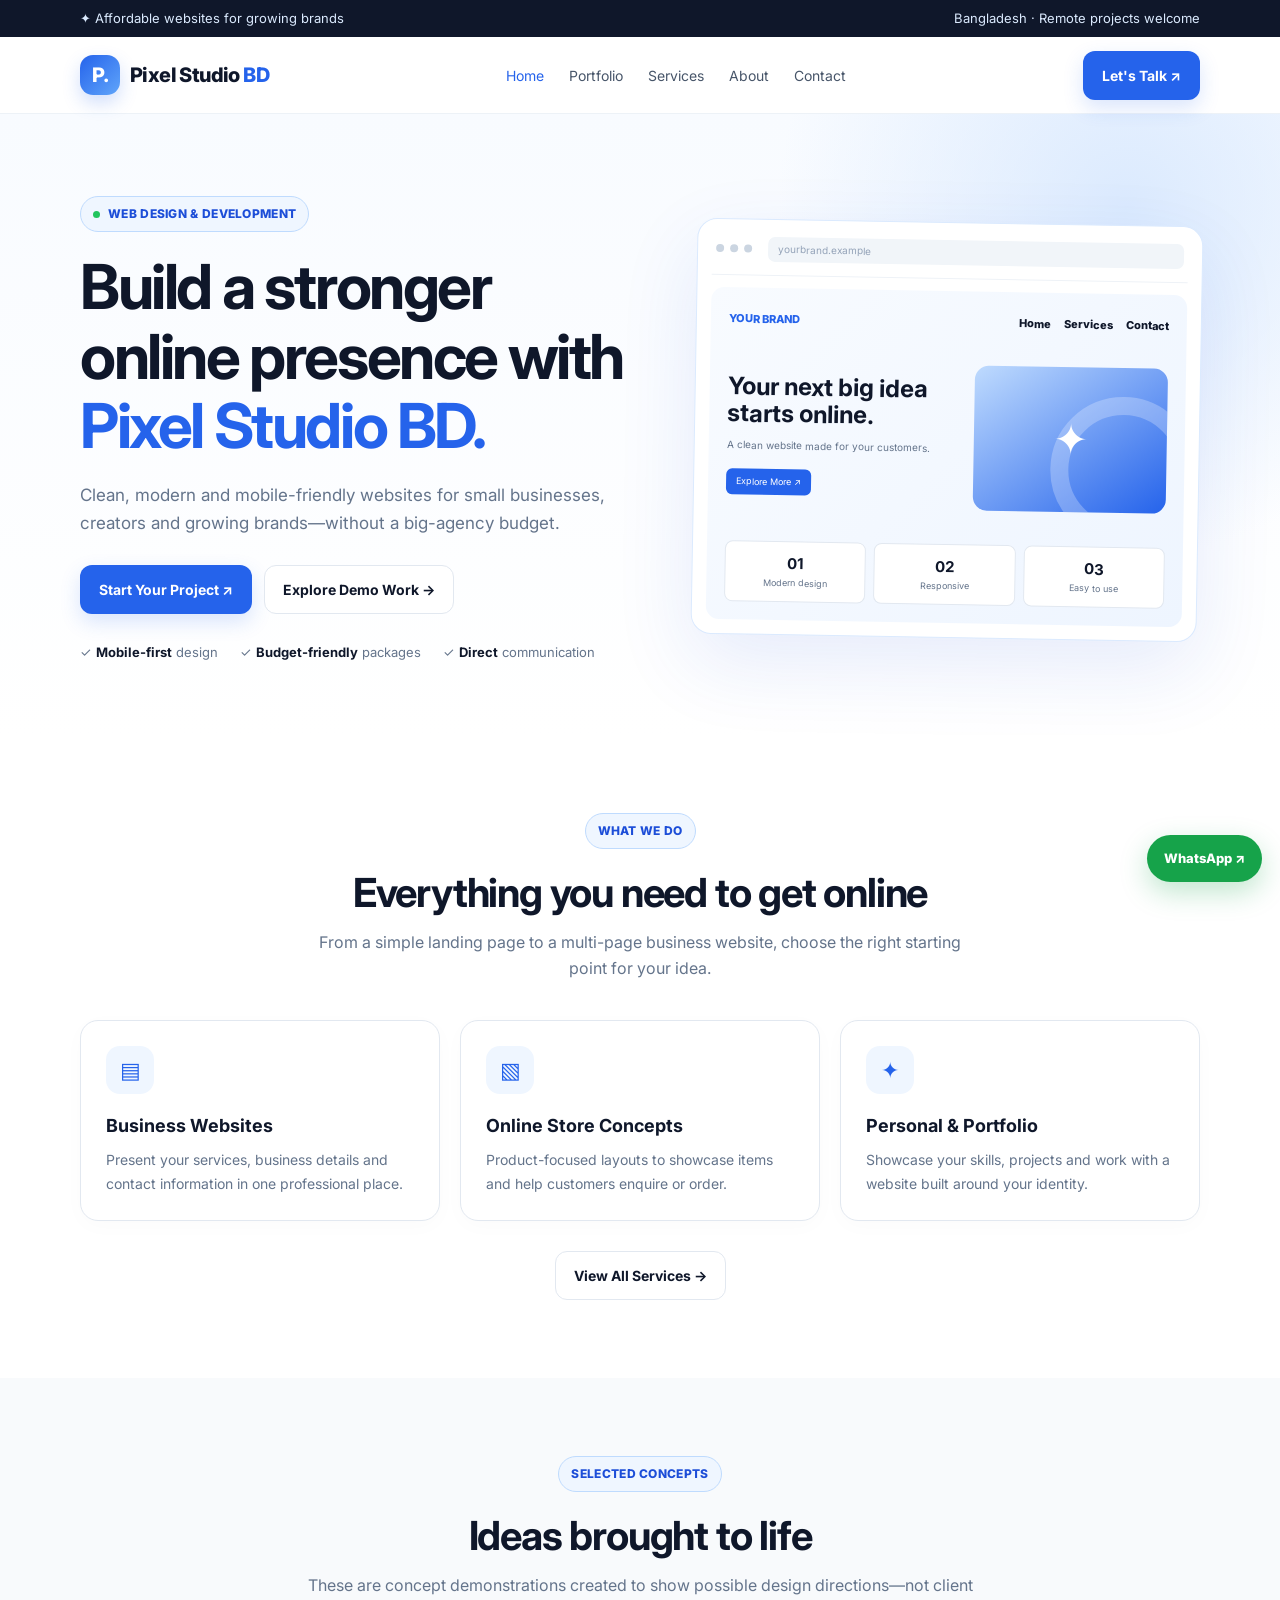
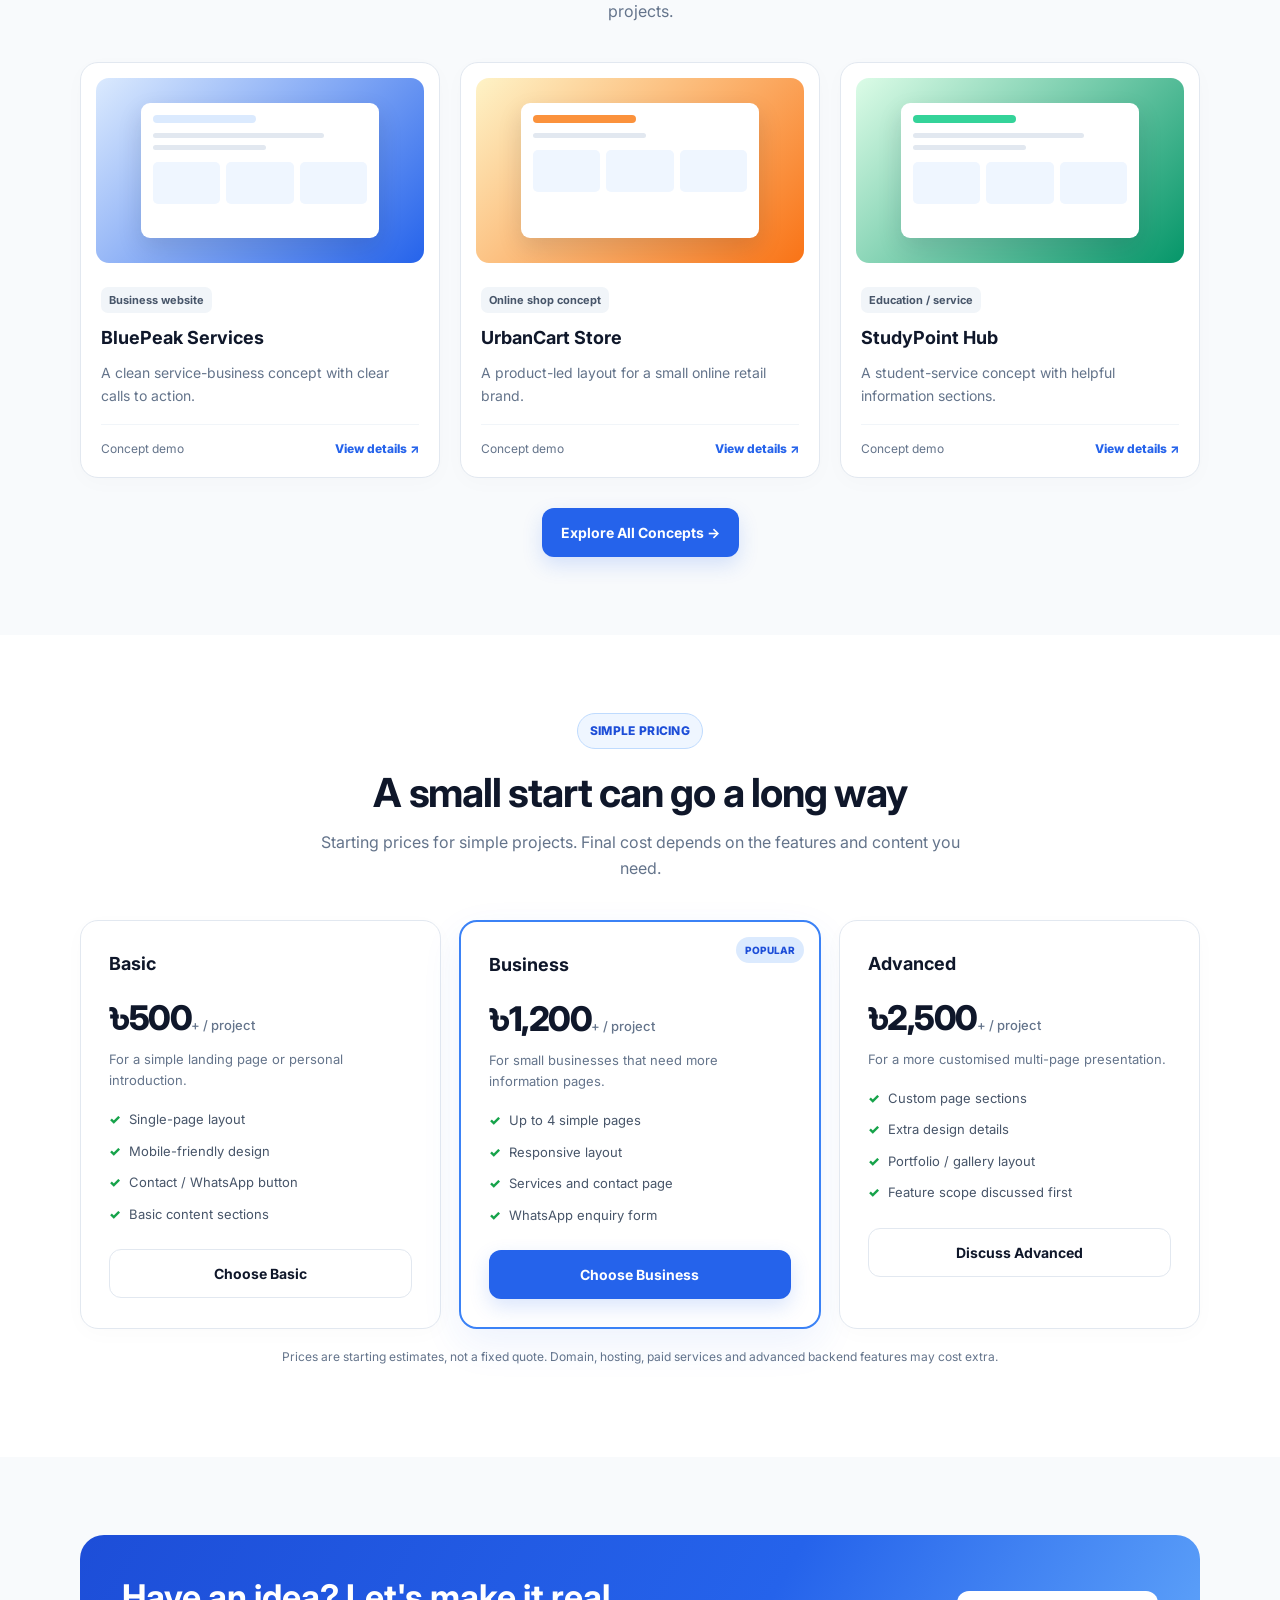
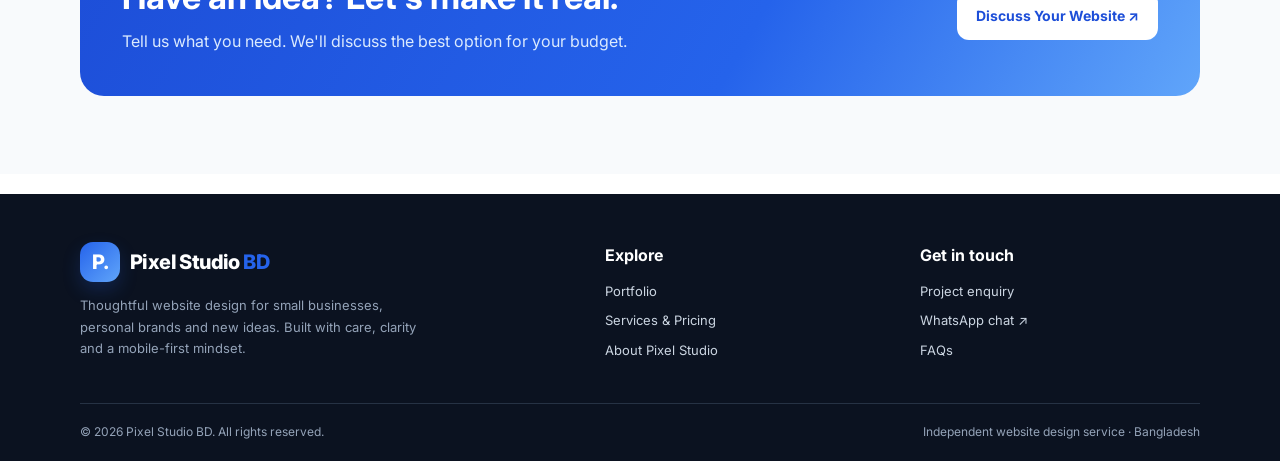
==== index.html @ 1f15cf9d "Add files via upload" ====
<!doctype html>
<html lang="en">
<head>
<meta charset="utf-8"><meta name="viewport" content="width=device-width,initial-scale=1">
<title>Pixel Studio BD | Websites That Help Your Business Grow</title>
<meta name="description" content="Pixel Studio BD creates clean, mobile-friendly websites for small businesses, online shops, and personal brands in Bangladesh.">
<meta name="theme-color" content="#2563eb"><link rel="stylesheet" href="style.css">
</head>
<body>
<div class="topbar"><div class="container"><span>✦ Affordable websites for growing brands</span><span>Bangladesh · Remote projects welcome</span></div></div>
<header class="navbar"><div class="container nav-inner">
<a class="brand" href="index.html"><span class="brand-mark">P.</span><span>Pixel Studio <em>BD</em></span></a>
<button class="menu-toggle" aria-label="Open navigation" aria-expanded="false">☰ Menu</button>
<nav class="nav-links"><a class="active" href="index.html">Home</a><a href="portfolio.html">Portfolio</a><a href="services.html">Services</a><a href="about.html">About</a><a href="contact.html">Contact</a></nav>
<div class="nav-actions"><a class="btn btn-primary" data-wa data-message="Hello Pixel Studio BD! I want a website for my business." href="https://wa.me/8801336478777">Let's Talk ↗</a></div>
</div></header>
<main>
<section class="hero"><div class="container hero-grid"><div>
<div class="eyebrow"><span class="dot"></span> WEB DESIGN & DEVELOPMENT</div>
<h1>Build a stronger online presence with <span>Pixel Studio BD.</span></h1>
<p>Clean, modern and mobile-friendly websites for small businesses, creators and growing brands—without a big-agency budget.</p>
<div class="hero-buttons"><a class="btn btn-primary" href="contact.html">Start Your Project ↗</a><a class="btn btn-light" href="portfolio.html">Explore Demo Work →</a></div>
<div class="trust-row"><span>✓ <strong>Mobile-first</strong> design</span><span>✓ <strong>Budget-friendly</strong> packages</span><span>✓ <strong>Direct</strong> communication</span></div>
</div><div class="mock-window" aria-label="Illustrative website preview"><div class="window-top"><i></i><i></i><i></i><div class="window-url">yourbrand.example</div></div><div class="mock-site"><div class="mock-nav"><span class="mock-logo">YOUR BRAND</span><span>Home　 Services　 Contact</span></div><div class="mock-hero"><div><h3>Your next big idea starts online.</h3><p>A clean website made for your customers.</p><span class="mock-pill">Explore More ↗</span></div><div class="mock-art">✦</div></div><div class="mock-stats"><div><strong>01</strong>Modern design</div><div><strong>02</strong>Responsive</div><div><strong>03</strong>Easy to use</div></div></div></div>
</div></section>
<section class="section"><div class="container"><div class="section-head"><div class="eyebrow">WHAT WE DO</div><h2>Everything you need to get online</h2><p>From a simple landing page to a multi-page business website, choose the right starting point for your idea.</p></div><div class="grid-3">
<article class="feature-card"><div class="feature-icon">▤</div><h3>Business Websites</h3><p>Present your services, business details and contact information in one professional place.</p></article>
<article class="feature-card"><div class="feature-icon">▧</div><h3>Online Store Concepts</h3><p>Product-focused layouts to showcase items and help customers enquire or order.</p></article>
<article class="feature-card"><div class="feature-icon">✦</div><h3>Personal & Portfolio</h3><p>Showcase your skills, projects and work with a website built around your identity.</p></article>
</div><div class="section-link"><a class="btn btn-light" href="services.html">View All Services →</a></div></div></section>
<section class="section section-soft"><div class="container"><div class="section-head"><div class="eyebrow">SELECTED CONCEPTS</div><h2>Ideas brought to life</h2><p>These are concept demonstrations created to show possible design directions—not client projects.</p></div><div class="project-grid">
<article class="project-card" data-category="business"><div class="project-visual visual-business"><div class="mini-page"><div class="mini-bar"></div><div class="mini-line"></div><div class="mini-line short"></div><div class="mini-blocks"><i></i><i></i><i></i></div></div></div><div class="project-content"><span class="tag">Business website</span><h3>BluePeak Services</h3><p>A clean service-business concept with clear calls to action.</p><div class="project-meta"><span>Concept demo</span><a href="project-business.html">View details ↗</a></div></div></article>
<article class="project-card" data-category="store"><div class="project-visual visual-shop"><div class="mini-page"><div class="mini-bar"></div><div class="mini-line short"></div><div class="mini-blocks"><i></i><i></i><i></i></div></div></div><div class="project-content"><span class="tag">Online shop concept</span><h3>UrbanCart Store</h3><p>A product-led layout for a small online retail brand.</p><div class="project-meta"><span>Concept demo</span><a href="project-store.html">View details ↗</a></div></div></article>
<article class="project-card" data-category="education"><div class="project-visual visual-study"><div class="mini-page"><div class="mini-bar"></div><div class="mini-line"></div><div class="mini-line short"></div><div class="mini-blocks"><i></i><i></i><i></i></div></div></div><div class="project-content"><span class="tag">Education / service</span><h3>StudyPoint Hub</h3><p>A student-service concept with helpful information sections.</p><div class="project-meta"><span>Concept demo</span><a href="project-study.html">View details ↗</a></div></div></article>
</div><div class="section-link"><a class="btn btn-primary" href="portfolio.html">Explore All Concepts →</a></div></div></section>
<section class="section"><div class="container"><div class="section-head"><div class="eyebrow">SIMPLE PRICING</div><h2>A small start can go a long way</h2><p>Starting prices for simple projects. Final cost depends on the features and content you need.</p></div><div class="pricing-grid">
<article class="price-card"><h3>Basic</h3><div class="price">৳500<small>+ / project</small></div><p>For a simple landing page or personal introduction.</p><ul><li>Single-page layout</li><li>Mobile-friendly design</li><li>Contact / WhatsApp button</li><li>Basic content sections</li></ul><a class="btn btn-light" href="contact.html?plan=Basic">Choose Basic</a></article>
<article class="price-card popular"><span class="popular-label">POPULAR</span><h3>Business</h3><div class="price">৳1,200<small>+ / project</small></div><p>For small businesses that need more information pages.</p><ul><li>Up to 4 simple pages</li><li>Responsive layout</li><li>Services and contact page</li><li>WhatsApp enquiry form</li></ul><a class="btn btn-primary" href="contact.html?plan=Business">Choose Business</a></article>
<article class="price-card"><h3>Advanced</h3><div class="price">৳2,500<small>+ / project</small></div><p>For a more customised multi-page presentation.</p><ul><li>Custom page sections</li><li>Extra design details</li><li>Portfolio / gallery layout</li><li>Feature scope discussed first</li></ul><a class="btn btn-light" href="contact.html?plan=Advanced">Discuss Advanced</a></article>
</div><p class="note">Prices are starting estimates, not a fixed quote. Domain, hosting, paid services and advanced backend features may cost extra.</p></div></section>
<section class="section section-soft"><div class="container"><div class="cta-band"><div><h2>Have an idea? Let's make it real.</h2><p>Tell us what you need. We'll discuss the best option for your budget.</p></div><a class="btn" href="contact.html">Discuss Your Website ↗</a></div></div></section>
</main>
<footer class="footer"><div class="container"><div class="footer-grid"><div><a class="brand" href="index.html"><span class="brand-mark">P.</span><span>Pixel Studio <em>BD</em></span></a><p>Thoughtful website design for small businesses, personal brands and new ideas. Built with care, clarity and a mobile-first mindset.</p></div><div><h4>Explore</h4><div class="footer-links"><a href="portfolio.html">Portfolio</a><a href="services.html">Services & Pricing</a><a href="about.html">About Pixel Studio</a></div></div><div><h4>Get in touch</h4><div class="footer-links"><a href="contact.html">Project enquiry</a><a data-wa data-message="Hello Pixel Studio BD! I want to discuss a website project." href="https://wa.me/8801336478777">WhatsApp chat ↗</a><a href="faq.html">FAQs</a></div></div></div><div class="copyright"><span>© <span data-year>2026</span> Pixel Studio BD. All rights reserved.</span><span>Independent website design service · Bangladesh</span></div></div></footer>
<a class="wa-float" data-wa data-message="Hello Pixel Studio BD! I want to discuss a website project." href="https://wa.me/8801336478777" aria-label="Contact on WhatsApp">WhatsApp ↗</a>
<script src="script.js"></script></body></html>
---- style.css ----
@import url('https://fonts.googleapis.com/css2?family=Hind+Siliguri:wght@400;500;600;700&family=Inter:wght@400;500;600;700;800&display=swap');
:root{--blue:#2563eb;--blue2:#1d4ed8;--navy:#0f172a;--muted:#64748b;--line:#e2e8f0;--soft:#eff6ff;--white:#fff;--shadow:0 18px 55px rgba(15,23,42,.08)}
*{box-sizing:border-box}html{scroll-behavior:smooth}body{margin:0;color:var(--navy);background:#fff;font-family:Inter,'Hind Siliguri',sans-serif;line-height:1.65}body.bn{font-family:'Hind Siliguri',Inter,sans-serif}a{color:inherit;text-decoration:none}button,input,textarea,select{font:inherit}.container{width:min(1120px,92%);margin:auto}.topbar{background:#0f172a;color:#dbeafe;font-size:13px;padding:8px 0}.topbar .container{display:flex;justify-content:space-between;gap:12px;flex-wrap:wrap}.navbar{position:sticky;top:0;background:rgba(255,255,255,.94);backdrop-filter:blur(14px);z-index:10;border-bottom:1px solid #edf2f7}.nav-inner{min-height:76px;display:flex;align-items:center;justify-content:space-between;gap:20px}.brand{display:flex;align-items:center;gap:10px;font-weight:800;letter-spacing:-.6px;font-size:20px}.brand-mark{display:grid;place-items:center;width:40px;height:40px;background:linear-gradient(135deg,#2563eb,#60a5fa);color:#fff;border-radius:13px;font-weight:800;box-shadow:0 8px 18px #2563eb35}.brand span em{font-style:normal;color:var(--blue)}.nav-links{display:flex;align-items:center;gap:25px;font-size:14px;color:#475569}.nav-links a:hover,.nav-links a.active{color:var(--blue)}.nav-actions{display:flex;gap:10px;align-items:center}.menu-toggle{display:none;border:1px solid var(--line);background:white;border-radius:10px;padding:8px 12px}.btn{display:inline-flex;justify-content:center;align-items:center;gap:8px;padding:12px 18px;border-radius:12px;border:1px solid transparent;font-weight:700;font-size:14px;cursor:pointer;transition:.2s}.btn-primary{background:var(--blue);color:#fff;box-shadow:0 8px 20px #2563eb2b}.btn-primary:hover{background:var(--blue2);transform:translateY(-1px)}.btn-light{background:#fff;border-color:var(--line);color:var(--navy)}.btn-light:hover{border-color:#93c5fd;background:#f8fbff}.hero{padding:82px 0 72px;overflow:hidden;background:radial-gradient(circle at 88% 15%,#dbeafe 0,transparent 28%),linear-gradient(180deg,#f8fbff 0,#fff 100%)}.hero-grid{display:grid;grid-template-columns:1.05fr .95fr;align-items:center;gap:54px}.eyebrow{display:inline-flex;align-items:center;gap:8px;padding:7px 12px;border:1px solid #bfdbfe;background:#eff6ff;color:#1d4ed8;border-radius:999px;font-size:12px;font-weight:800;letter-spacing:.3px}.dot{width:7px;height:7px;background:#22c55e;border-radius:50%}.hero h1{font-size:clamp(36px,5.3vw,62px);line-height:1.12;letter-spacing:-2.4px;margin:20px 0}.hero h1 span{color:var(--blue)}.hero p{font-size:17px;color:var(--muted);max-width:550px}.hero-buttons{display:flex;gap:12px;flex-wrap:wrap;margin:28px 0}.trust-row{display:flex;gap:22px;flex-wrap:wrap;color:#64748b;font-size:13px}.trust-row strong{color:#0f172a}.mock-window{background:#fff;border:1px solid #dbeafe;border-radius:20px;padding:14px;box-shadow:0 28px 80px #1d4ed81b;transform:rotate(1deg)}.window-top{display:flex;align-items:center;gap:6px;padding:3px 4px 13px;border-bottom:1px solid #eef2f7}.window-top i{width:8px;height:8px;background:#cbd5e1;border-radius:50%}.window-url{margin-left:10px;flex:1;border-radius:7px;background:#f1f5f9;padding:4px 10px;color:#94a3b8;font-size:10px}.mock-site{padding:22px 18px 18px;background:linear-gradient(135deg,#f8fbff,#eef5ff);border-radius:13px;margin-top:12px;min-height:320px}.mock-nav{display:flex;justify-content:space-between;align-items:center;font-size:11px;font-weight:800}.mock-logo{color:#2563eb}.mock-hero{display:grid;grid-template-columns:1.1fr .9fr;gap:10px;align-items:center;padding:34px 0}.mock-hero h3{font-size:24px;line-height:1.15;margin:0 0 9px}.mock-hero p{font-size:10px;margin:0 0 12px}.mock-pill{display:inline-block;background:#2563eb;color:white;border-radius:6px;padding:6px 10px;font-size:9px}.mock-art{height:145px;border-radius:14px;background:linear-gradient(145deg,#bfdbfe,#2563eb);display:grid;place-items:center;color:#fff;font-size:42px;position:relative;overflow:hidden}.mock-art:after{content:"";position:absolute;width:110px;height:110px;border:18px solid #ffffff40;border-radius:50%;right:-30px;bottom:-30px}.mock-stats{display:grid;grid-template-columns:repeat(3,1fr);gap:8px}.mock-stats div{background:#fff;border:1px solid #e2e8f0;border-radius:8px;padding:10px;text-align:center;font-size:9px;color:#64748b}.mock-stats strong{display:block;color:#0f172a;font-size:15px}.section{padding:78px 0}.section-soft{background:#f8fafc}.section-head{text-align:center;max-width:680px;margin:0 auto 38px}.section-head .eyebrow{margin-bottom:12px}.section-head h2{font-size:clamp(28px,4vw,40px);letter-spacing:-1.2px;line-height:1.2;margin:8px 0 12px}.section-head p{color:var(--muted);margin:0}.grid-3{display:grid;grid-template-columns:repeat(3,1fr);gap:20px}.feature-card,.service-card,.project-card,.price-card,.info-card{border:1px solid var(--line);border-radius:18px;background:#fff;padding:25px;box-shadow:0 5px 22px #0f172a05}.feature-icon{display:grid;place-items:center;width:48px;height:48px;border-radius:14px;background:#eff6ff;color:#2563eb;font-size:22px;margin-bottom:17px}.feature-card h3,.service-card h3,.project-card h3{margin:0 0 8px;font-size:18px}.feature-card p,.service-card p,.project-card p{margin:0;color:var(--muted);font-size:14px}.section-link{text-align:center;margin-top:30px}.project-visual{height:185px;border-radius:13px;display:grid;place-items:center;overflow:hidden;margin-bottom:18px;padding:15px}.visual-shop{background:linear-gradient(135deg,#fef3c7,#f97316)}.visual-business{background:linear-gradient(135deg,#dbeafe,#2563eb)}.visual-study{background:linear-gradient(135deg,#dcfce7,#059669)}.mini-page{width:80%;height:135px;background:white;border-radius:9px;box-shadow:0 10px 25px #0f172a22;padding:12px}.mini-bar{height:8px;width:48%;border-radius:5px;background:#dbeafe;margin-bottom:10px}.mini-line{height:5px;background:#e2e8f0;border-radius:5px;margin:7px 0;width:80%}.mini-line.short{width:53%}.mini-blocks{display:flex;gap:6px;margin-top:12px}.mini-blocks i{display:block;flex:1;height:42px;border-radius:5px;background:#eff6ff}.visual-shop .mini-bar{background:#fb923c}.visual-study .mini-bar{background:#34d399}.tag{display:inline-flex;background:#f1f5f9;color:#475569;border-radius:7px;padding:4px 8px;font-size:11px;font-weight:700;margin-bottom:10px}.project-meta{display:flex;align-items:center;justify-content:space-between;gap:8px;margin-top:17px;padding-top:14px;border-top:1px solid #f1f5f9;font-size:12px;color:#64748b}.project-meta a{color:#2563eb;font-weight:800}.pricing-grid{display:grid;grid-template-columns:repeat(3,1fr);gap:18px;align-items:stretch}.price-card{padding:28px;position:relative}.price-card.popular{border:2px solid #3b82f6;box-shadow:0 15px 40px #2563eb15}.popular-label{position:absolute;right:15px;top:15px;background:#dbeafe;color:#1d4ed8;border-radius:999px;padding:5px 9px;font-size:10px;font-weight:800}.price-card h3{margin:0;font-size:18px}.price-card .price{font-size:34px;font-weight:800;letter-spacing:-1.5px;margin:12px 0 2px}.price-card .price small{font-size:13px;color:#64748b;font-weight:500;letter-spacing:0}.price-card>p{font-size:13px;color:var(--muted);margin:0 0 18px}.price-card ul{list-style:none;padding:0;margin:18px 0 24px;font-size:13px;color:#475569}.price-card li{margin:10px 0}.price-card li:before{content:"✓";color:#16a34a;font-weight:900;margin-right:9px}.price-card .btn{width:100%}.note{color:#64748b;font-size:12px;text-align:center;margin-top:18px}.cta-band{background:linear-gradient(120deg,#1d4ed8,#2563eb 60%,#60a5fa);border-radius:24px;padding:42px;color:#fff;display:flex;align-items:center;justify-content:space-between;gap:24px}.cta-band h2{font-size:clamp(25px,3vw,34px);line-height:1.2;margin:0 0 10px}.cta-band p{color:#dbeafe;margin:0}.cta-band .btn{background:#fff;color:#1d4ed8;white-space:nowrap}.page-hero{padding:62px 0 48px;background:linear-gradient(180deg,#eff6ff,#fff)}.page-hero h1{font-size:clamp(34px,5vw,50px);line-height:1.15;letter-spacing:-1.5px;margin:15px 0}.page-hero p{max-width:680px;color:var(--muted);font-size:16px}.breadcrumbs{font-size:12px;color:#64748b}.breadcrumbs a{color:#2563eb}.filter-row{display:flex;gap:9px;flex-wrap:wrap;justify-content:center;margin-bottom:28px}.filter-chip{border:1px solid var(--line);background:white;color:#475569;border-radius:999px;padding:8px 14px;font-size:13px;cursor:pointer}.filter-chip.active,.filter-chip:hover{background:#2563eb;color:white;border-color:#2563eb}.project-grid{display:grid;grid-template-columns:repeat(3,1fr);gap:20px}.project-card{padding:15px}.project-card .project-content{padding:4px 5px 3px}.project-card[hidden]{display:none}.detail-grid{display:grid;grid-template-columns:1fr 1fr;gap:30px;align-items:start}.detail-preview{padding:20px;background:#eff6ff;border-radius:20px;border:1px solid #dbeafe}.detail-preview .project-visual{height:300px}.detail-preview .mini-page{height:210px;padding:20px}.detail-preview .mini-blocks i{height:70px}.detail-copy h2{font-size:30px;line-height:1.2}.detail-copy p{color:var(--muted)}.check-list{list-style:none;padding:0}.check-list li{padding:9px 0;border-bottom:1px solid #f1f5f9}.check-list li:before{content:"✓";color:#16a34a;font-weight:900;margin-right:10px}.about-grid{display:grid;grid-template-columns:.8fr 1.2fr;gap:36px;align-items:center}.about-art{min-height:300px;border-radius:22px;background:radial-gradient(circle at 70% 20%,#93c5fd,transparent 30%),linear-gradient(135deg,#eff6ff,#dbeafe);display:grid;place-items:center}.about-logo{width:135px;height:135px;border-radius:35px;background:linear-gradient(135deg,#2563eb,#60a5fa);display:grid;place-items:center;color:#fff;font-size:55px;font-weight:800;box-shadow:0 22px 45px #2563eb40}.about-copy h2{font-size:34px;line-height:1.2;margin:10px 0}.about-copy p{color:var(--muted)}.stats-grid{display:grid;grid-template-columns:repeat(3,1fr);gap:14px;margin-top:22px}.stat{border:1px solid var(--line);border-radius:13px;padding:15px}.stat strong{display:block;color:#2563eb;font-size:22px}.stat span{font-size:12px;color:#64748b}.contact-grid{display:grid;grid-template-columns:.8fr 1.2fr;gap:24px;align-items:start}.contact-side{background:#0f172a;color:white;border-radius:20px;padding:28px}.contact-side h2{font-size:27px;line-height:1.2}.contact-side p{color:#cbd5e1;font-size:14px}.contact-item{padding:14px 0;border-top:1px solid #334155}.contact-item small{display:block;color:#94a3b8}.contact-form{border:1px solid var(--line);border-radius:20px;padding:28px;box-shadow:var(--shadow)}.form-grid{display:grid;grid-template-columns:1fr 1fr;gap:15px}.field{display:flex;flex-direction:column;gap:6px}.field.full{grid-column:1/-1}.field label{font-size:13px;font-weight:700}.field input,.field textarea,.field select{width:100%;border:1px solid #cbd5e1;border-radius:10px;padding:12px 13px;background:#fff;outline:none}.field input:focus,.field textarea:focus,.field select:focus{border-color:#60a5fa;box-shadow:0 0 0 3px #dbeafe}.field textarea{min-height:110px;resize:vertical}.form-help{font-size:12px;color:#64748b;margin:12px 0}.faq-list{max-width:800px;margin:auto}.faq-item{border-bottom:1px solid var(--line);padding:18px 0}.faq-item summary{cursor:pointer;font-weight:700}.faq-item p{color:var(--muted);font-size:14px}.footer{background:#0b1220;color:#cbd5e1;padding:48px 0 20px;margin-top:20px}.footer-grid{display:grid;grid-template-columns:1.4fr .8fr .8fr;gap:35px}.footer .brand{color:#fff}.footer p{font-size:13px;color:#94a3b8;max-width:350px}.footer h4{color:#fff;margin:0 0 12px}.footer-links{display:grid;gap:8px;font-size:13px}.footer-links a:hover{color:#93c5fd}.copyright{border-top:1px solid #263244;margin-top:30px;padding-top:18px;display:flex;justify-content:space-between;gap:12px;flex-wrap:wrap;font-size:12px;color:#94a3b8}.wa-float{position:fixed;right:18px;bottom:18px;z-index:20;border-radius:999px;background:#16a34a;color:white;padding:13px 17px;font-size:13px;font-weight:800;box-shadow:0 10px 28px #16a34a45}.empty-state{text-align:center;color:#64748b;padding:40px}.disclaimer{font-size:12px;color:#64748b;background:#f8fafc;border:1px dashed #cbd5e1;padding:12px 14px;border-radius:10px;margin-top:15px}
@media(max-width:900px){.hero-grid{gap:30px}.nav-links{gap:14px}.nav-actions .btn{padding:10px 12px}.grid-3,.project-grid,.pricing-grid{grid-template-columns:repeat(2,1fr)}.contact-grid,.about-grid,.detail-grid{grid-template-columns:1fr}.hero{padding:58px 0}.mock-window{max-width:560px;margin:auto}.footer-grid{grid-template-columns:1fr 1fr}.footer-grid>div:first-child{grid-column:1/-1}}
@media(max-width:680px){.topbar .container{justify-content:center;text-align:center}.nav-inner{min-height:68px;flex-wrap:wrap}.menu-toggle{display:block}.nav-links{display:none;order:3;width:100%;padding:10px 0 18px;flex-direction:column;align-items:stretch;gap:0}.nav-links.open{display:flex}.nav-links a{padding:11px 5px;border-top:1px solid #f1f5f9}.nav-actions{margin-left:auto}.nav-actions .btn{display:none}.hero-grid{grid-template-columns:1fr}.hero h1{letter-spacing:-1.5px}.hero p{font-size:15px}.hero{padding:45px 0}.mock-site{min-height:260px}.mock-hero{padding:24px 0}.mock-hero h3{font-size:19px}.mock-art{height:115px}.section{padding:55px 0}.grid-3,.project-grid,.pricing-grid{grid-template-columns:1fr}.feature-card{padding:22px}.cta-band{padding:28px;align-items:flex-start;flex-direction:column}.form-grid{grid-template-columns:1fr}.field.full{grid-column:auto}.contact-form,.contact-side{padding:22px}.footer-grid{grid-template-columns:1fr}.footer-grid>div:first-child{grid-column:auto}.copyright{flex-direction:column}.stats-grid{grid-template-columns:1fr 1fr 1fr}.price-card{padding:24px}.page-hero{padding:45px 0 35px}}
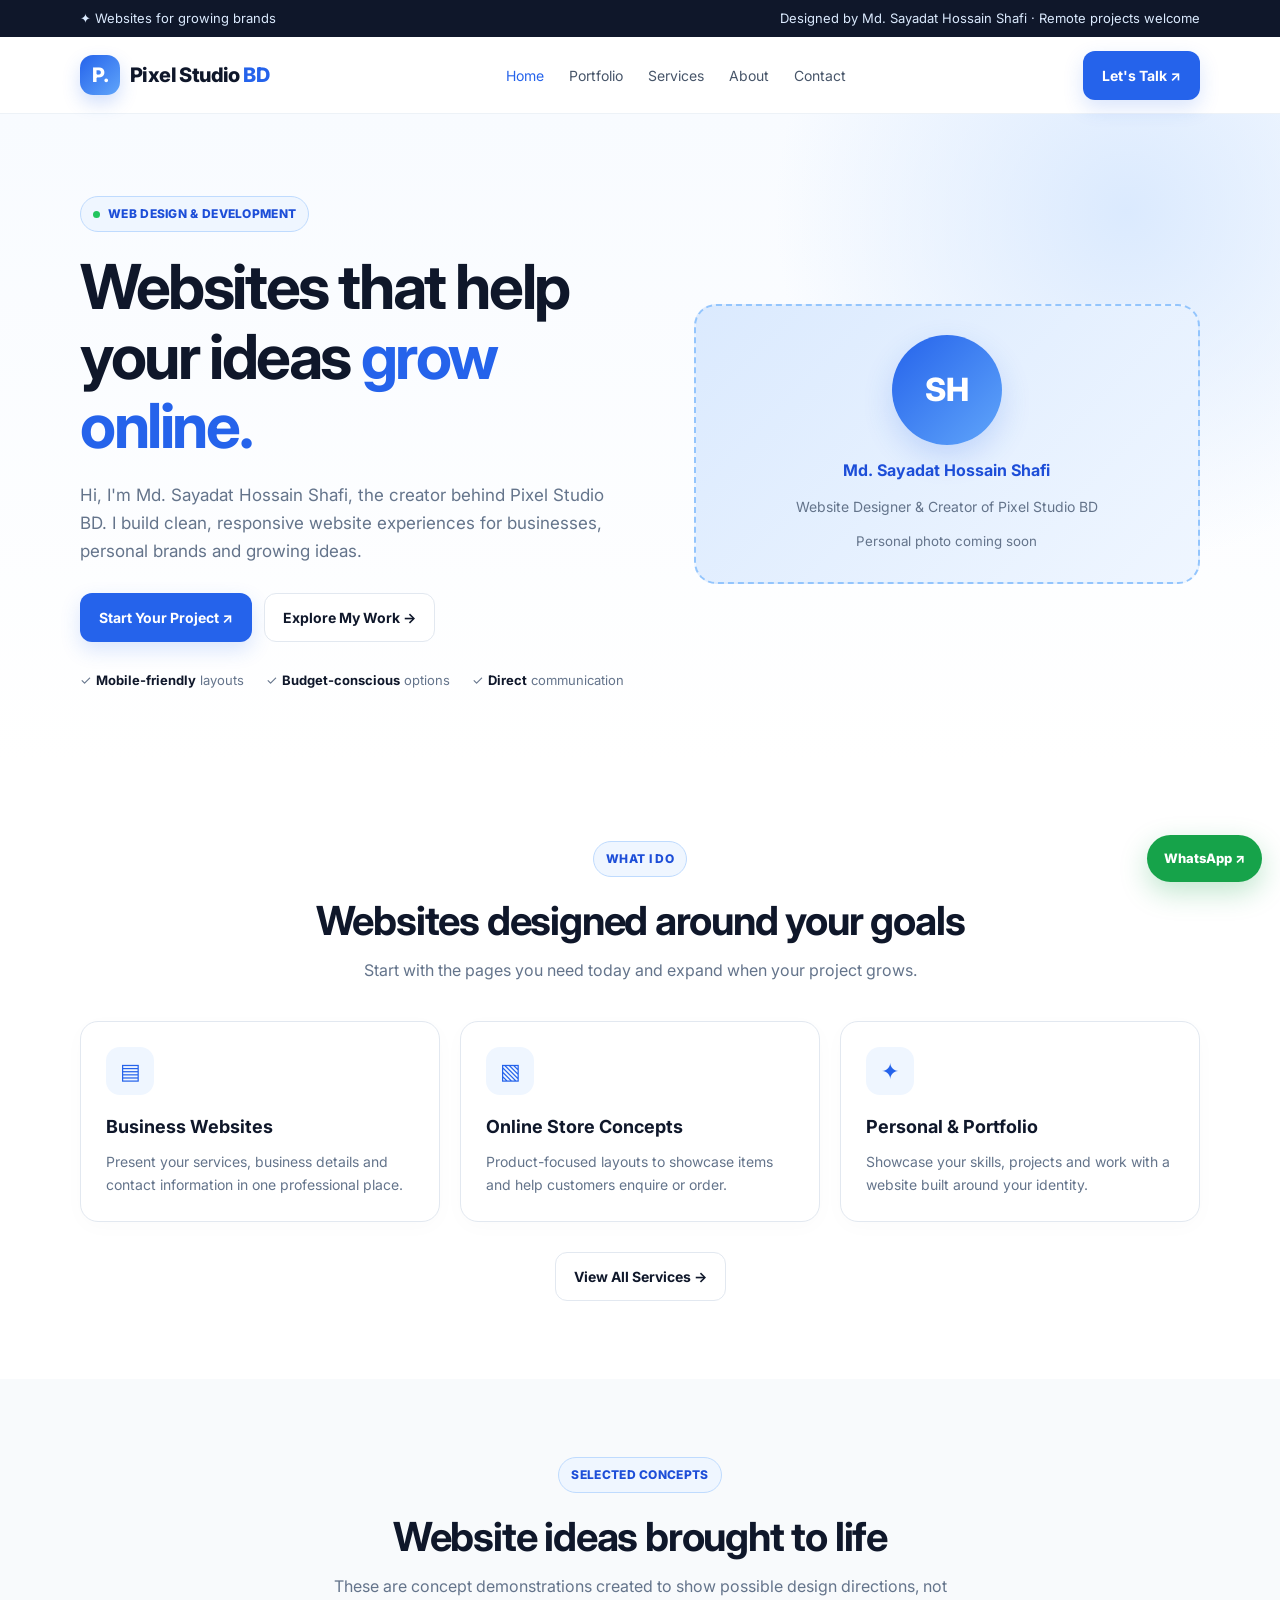
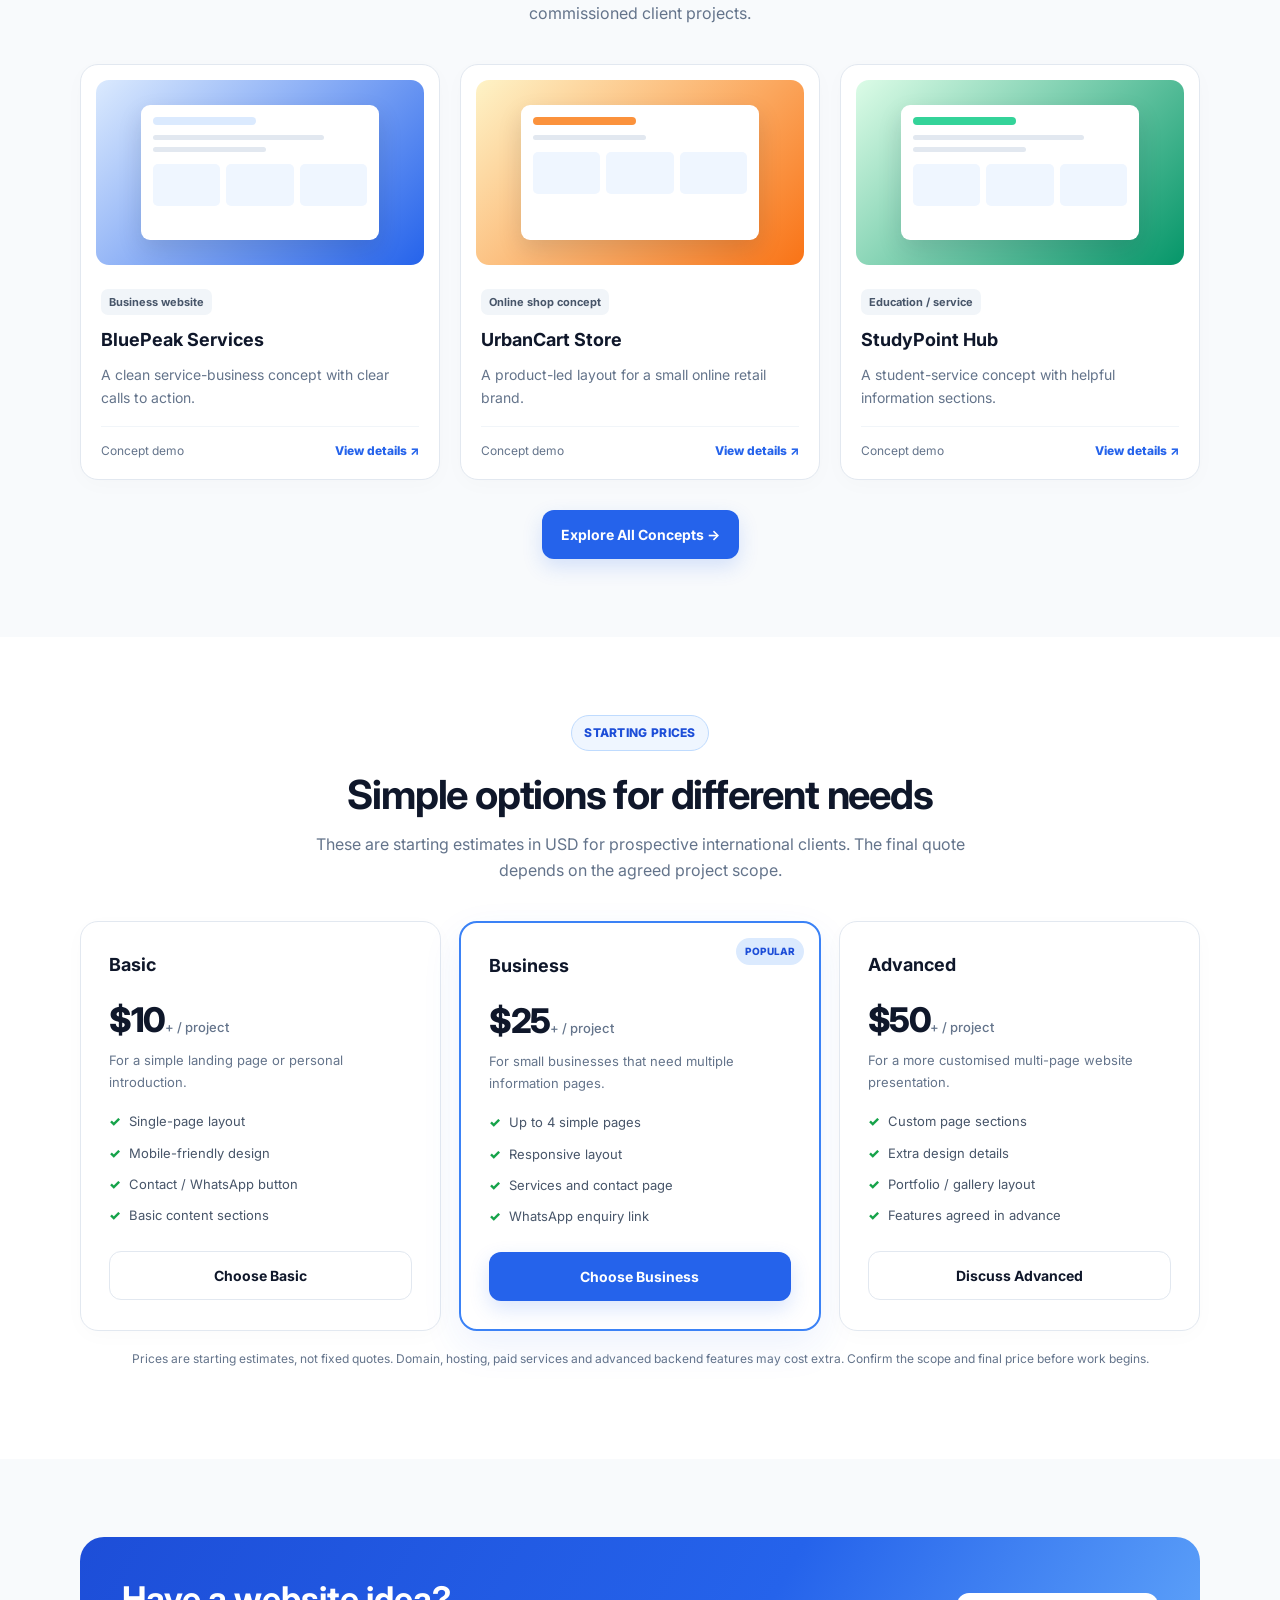
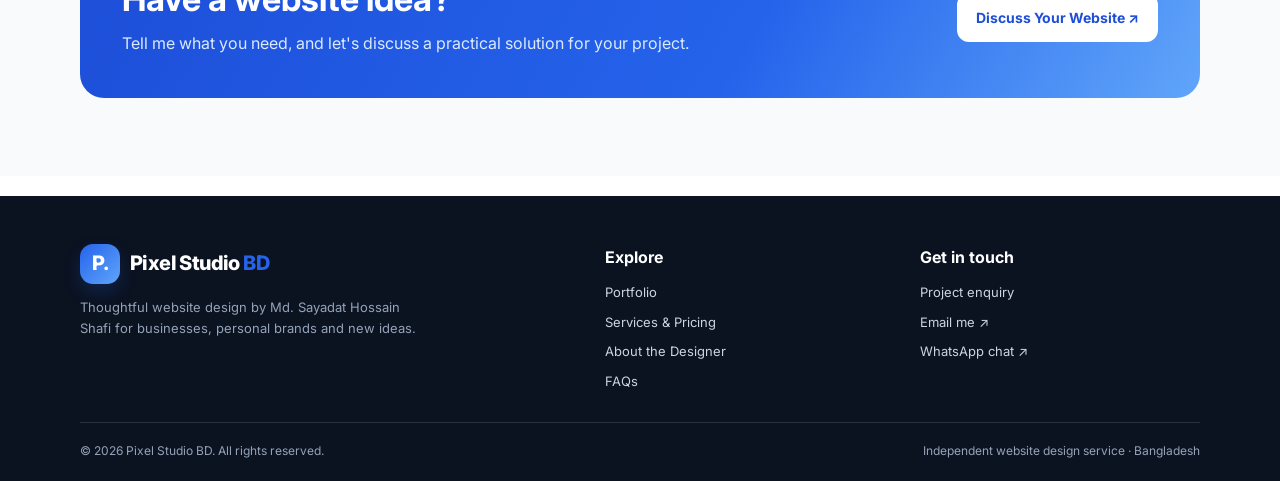
==== commit 6364780a: "Update index.html" ====
--- a/index.html
+++ b/index.html
@@ -1,45 +1,256 @@
 <!doctype html>
+
 <html lang="en">
 <head>
-<meta charset="utf-8"><meta name="viewport" content="width=device-width,initial-scale=1">
-<title>Pixel Studio BD | Websites That Help Your Business Grow</title>
-<meta name="description" content="Pixel Studio BD creates clean, mobile-friendly websites for small businesses, online shops, and personal brands in Bangladesh.">
-<meta name="theme-color" content="#2563eb"><link rel="stylesheet" href="style.css">
+<meta charset="utf-8">
+<meta name="viewport" content="width=device-width,initial-scale=1">
+<title>Pixel Studio BD | Website Designer Md. Sayadat Hossain Shafi</title>
+<meta name="description" content="Pixel Studio BD by Md. Sayadat Hossain Shafi. Explore responsive business websites, portfolio websites and affordable web design services.">
+<meta name="theme-color" content="#2563eb">
+<link rel="stylesheet" href="style.css">
 </head>
-<body>
-<div class="topbar"><div class="container"><span>✦ Affordable websites for growing brands</span><span>Bangladesh · Remote projects welcome</span></div></div>
-<header class="navbar"><div class="container nav-inner">
-<a class="brand" href="index.html"><span class="brand-mark">P.</span><span>Pixel Studio <em>BD</em></span></a>
-<button class="menu-toggle" aria-label="Open navigation" aria-expanded="false">☰ Menu</button>
-<nav class="nav-links"><a class="active" href="index.html">Home</a><a href="portfolio.html">Portfolio</a><a href="services.html">Services</a><a href="about.html">About</a><a href="contact.html">Contact</a></nav>
-<div class="nav-actions"><a class="btn btn-primary" data-wa data-message="Hello Pixel Studio BD! I want a website for my business." href="https://wa.me/8801336478777">Let's Talk ↗</a></div>
-</div></header>
-<main>
-<section class="hero"><div class="container hero-grid"><div>
-<div class="eyebrow"><span class="dot"></span> WEB DESIGN & DEVELOPMENT</div>
-<h1>Build a stronger online presence with <span>Pixel Studio BD.</span></h1>
-<p>Clean, modern and mobile-friendly websites for small businesses, creators and growing brands—without a big-agency budget.</p>
-<div class="hero-buttons"><a class="btn btn-primary" href="contact.html">Start Your Project ↗</a><a class="btn btn-light" href="portfolio.html">Explore Demo Work →</a></div>
-<div class="trust-row"><span>✓ <strong>Mobile-first</strong> design</span><span>✓ <strong>Budget-friendly</strong> packages</span><span>✓ <strong>Direct</strong> communication</span></div>
-</div><div class="mock-window" aria-label="Illustrative website preview"><div class="window-top"><i></i><i></i><i></i><div class="window-url">yourbrand.example</div></div><div class="mock-site"><div class="mock-nav"><span class="mock-logo">YOUR BRAND</span><span>Home　 Services　 Contact</span></div><div class="mock-hero"><div><h3>Your next big idea starts online.</h3><p>A clean website made for your customers.</p><span class="mock-pill">Explore More ↗</span></div><div class="mock-art">✦</div></div><div class="mock-stats"><div><strong>01</strong>Modern design</div><div><strong>02</strong>Responsive</div><div><strong>03</strong>Easy to use</div></div></div></div>
-</div></section>
-<section class="section"><div class="container"><div class="section-head"><div class="eyebrow">WHAT WE DO</div><h2>Everything you need to get online</h2><p>From a simple landing page to a multi-page business website, choose the right starting point for your idea.</p></div><div class="grid-3">
-<article class="feature-card"><div class="feature-icon">▤</div><h3>Business Websites</h3><p>Present your services, business details and contact information in one professional place.</p></article>
-<article class="feature-card"><div class="feature-icon">▧</div><h3>Online Store Concepts</h3><p>Product-focused layouts to showcase items and help customers enquire or order.</p></article>
-<article class="feature-card"><div class="feature-icon">✦</div><h3>Personal & Portfolio</h3><p>Showcase your skills, projects and work with a website built around your identity.</p></article>
-</div><div class="section-link"><a class="btn btn-light" href="services.html">View All Services →</a></div></div></section>
-<section class="section section-soft"><div class="container"><div class="section-head"><div class="eyebrow">SELECTED CONCEPTS</div><h2>Ideas brought to life</h2><p>These are concept demonstrations created to show possible design directions—not client projects.</p></div><div class="project-grid">
-<article class="project-card" data-category="business"><div class="project-visual visual-business"><div class="mini-page"><div class="mini-bar"></div><div class="mini-line"></div><div class="mini-line short"></div><div class="mini-blocks"><i></i><i></i><i></i></div></div></div><div class="project-content"><span class="tag">Business website</span><h3>BluePeak Services</h3><p>A clean service-business concept with clear calls to action.</p><div class="project-meta"><span>Concept demo</span><a href="project-business.html">View details ↗</a></div></div></article>
-<article class="project-card" data-category="store"><div class="project-visual visual-shop"><div class="mini-page"><div class="mini-bar"></div><div class="mini-line short"></div><div class="mini-blocks"><i></i><i></i><i></i></div></div></div><div class="project-content"><span class="tag">Online shop concept</span><h3>UrbanCart Store</h3><p>A product-led layout for a small online retail brand.</p><div class="project-meta"><span>Concept demo</span><a href="project-store.html">View details ↗</a></div></div></article>
-<article class="project-card" data-category="education"><div class="project-visual visual-study"><div class="mini-page"><div class="mini-bar"></div><div class="mini-line"></div><div class="mini-line short"></div><div class="mini-blocks"><i></i><i></i><i></i></div></div></div><div class="project-content"><span class="tag">Education / service</span><h3>StudyPoint Hub</h3><p>A student-service concept with helpful information sections.</p><div class="project-meta"><span>Concept demo</span><a href="project-study.html">View details ↗</a></div></div></article>
-</div><div class="section-link"><a class="btn btn-primary" href="portfolio.html">Explore All Concepts →</a></div></div></section>
-<section class="section"><div class="container"><div class="section-head"><div class="eyebrow">SIMPLE PRICING</div><h2>A small start can go a long way</h2><p>Starting prices for simple projects. Final cost depends on the features and content you need.</p></div><div class="pricing-grid">
-<article class="price-card"><h3>Basic</h3><div class="price">৳500<small>+ / project</small></div><p>For a simple landing page or personal introduction.</p><ul><li>Single-page layout</li><li>Mobile-friendly design</li><li>Contact / WhatsApp button</li><li>Basic content sections</li></ul><a class="btn btn-light" href="contact.html?plan=Basic">Choose Basic</a></article>
-<article class="price-card popular"><span class="popular-label">POPULAR</span><h3>Business</h3><div class="price">৳1,200<small>+ / project</small></div><p>For small businesses that need more information pages.</p><ul><li>Up to 4 simple pages</li><li>Responsive layout</li><li>Services and contact page</li><li>WhatsApp enquiry form</li></ul><a class="btn btn-primary" href="contact.html?plan=Business">Choose Business</a></article>
-<article class="price-card"><h3>Advanced</h3><div class="price">৳2,500<small>+ / project</small></div><p>For a more customised multi-page presentation.</p><ul><li>Custom page sections</li><li>Extra design details</li><li>Portfolio / gallery layout</li><li>Feature scope discussed first</li></ul><a class="btn btn-light" href="contact.html?plan=Advanced">Discuss Advanced</a></article>
-</div><p class="note">Prices are starting estimates, not a fixed quote. Domain, hosting, paid services and advanced backend features may cost extra.</p></div></section>
-<section class="section section-soft"><div class="container"><div class="cta-band"><div><h2>Have an idea? Let's make it real.</h2><p>Tell us what you need. We'll discuss the best option for your budget.</p></div><a class="btn" href="contact.html">Discuss Your Website ↗</a></div></div></section>
-</main>
-<footer class="footer"><div class="container"><div class="footer-grid"><div><a class="brand" href="index.html"><span class="brand-mark">P.</span><span>Pixel Studio <em>BD</em></span></a><p>Thoughtful website design for small businesses, personal brands and new ideas. Built with care, clarity and a mobile-first mindset.</p></div><div><h4>Explore</h4><div class="footer-links"><a href="portfolio.html">Portfolio</a><a href="services.html">Services & Pricing</a><a href="about.html">About Pixel Studio</a></div></div><div><h4>Get in touch</h4><div class="footer-links"><a href="contact.html">Project enquiry</a><a data-wa data-message="Hello Pixel Studio BD! I want to discuss a website project." href="https://wa.me/8801336478777">WhatsApp chat ↗</a><a href="faq.html">FAQs</a></div></div></div><div class="copyright"><span>© <span data-year>2026</span> Pixel Studio BD. All rights reserved.</span><span>Independent website design service · Bangladesh</span></div></div></footer>
-<a class="wa-float" data-wa data-message="Hello Pixel Studio BD! I want to discuss a website project." href="https://wa.me/8801336478777" aria-label="Contact on WhatsApp">WhatsApp ↗</a>
-<script src="script.js"></script></body></html>+<body><div class="topbar">
+  <div class="container">
+    <span>✦ Websites for growing brands</span>
+    <span>Designed by Md. Sayadat Hossain Shafi · Remote projects welcome</span>
+  </div>
+</div><header class="navbar">
+  <div class="container nav-inner">
+    <a class="brand" href="index.html">
+      <span class="brand-mark">P.</span>
+      <span>Pixel Studio <em>BD</em></span>
+    </a>
+    <button class="menu-toggle" aria-label="Open navigation" aria-expanded="false">☰ Menu</button>
+    <nav class="nav-links">
+      <a class="active" href="index.html">Home</a>
+      <a href="portfolio.html">Portfolio</a>
+      <a href="services.html">Services</a>
+      <a href="about.html">About</a>
+      <a href="contact.html">Contact</a>
+    </nav>
+    <div class="nav-actions">
+      <a class="btn btn-primary" data-wa data-message="Hello Md. Sayadat! I found your Pixel Studio BD website and would like to discuss a website project." href="https://wa.me/8801336478777">Let's Talk ↗</a>
+    </div>
+  </div>
+</header><main><section class="hero">
+  <div class="container hero-grid">
+    <div>
+      <div class="eyebrow"><span class="dot"></span> WEB DESIGN & DEVELOPMENT</div>
+      <h1>Websites that help your ideas <span>grow online.</span></h1>
+      <p>Hi, I'm Md. Sayadat Hossain Shafi, the creator behind Pixel Studio BD. I build clean, responsive website experiences for businesses, personal brands and growing ideas.</p>
+      <div class="hero-buttons">
+        <a class="btn btn-primary" href="contact.html">Start Your Project ↗</a>
+        <a class="btn btn-light" href="portfolio.html">Explore My Work →</a>
+      </div>
+      <div class="trust-row">
+        <span>✓ <strong>Mobile-friendly</strong> layouts</span>
+        <span>✓ <strong>Budget-conscious</strong> options</span>
+        <span>✓ <strong>Direct</strong> communication</span>
+      </div>
+    </div><div class="profile-placeholder">
+  <div class="profile-initials">SH</div>
+  <strong>Md. Sayadat Hossain Shafi</strong>
+  <p>Website Designer & Creator of Pixel Studio BD</p>
+  <small>Personal photo coming soon</small>
+</div>
+
+  </div>
+</section><section class="section">
+  <div class="container">
+    <div class="section-head">
+      <div class="eyebrow">WHAT I DO</div>
+      <h2>Websites designed around your goals</h2>
+      <p>Start with the pages you need today and expand when your project grows.</p>
+    </div>
+    <div class="grid-3">
+      <article class="feature-card">
+        <div class="feature-icon">▤</div>
+        <h3>Business Websites</h3>
+        <p>Present your services, business details and contact information in one professional place.</p>
+      </article>
+      <article class="feature-card">
+        <div class="feature-icon">▧</div>
+        <h3>Online Store Concepts</h3>
+        <p>Product-focused layouts to showcase items and help customers enquire or order.</p>
+      </article>
+      <article class="feature-card">
+        <div class="feature-icon">✦</div>
+        <h3>Personal & Portfolio</h3>
+        <p>Showcase your skills, projects and work with a website built around your identity.</p>
+      </article>
+    </div>
+    <div class="section-link">
+      <a class="btn btn-light" href="services.html">View All Services →</a>
+    </div>
+  </div>
+</section><section class="section section-soft">
+  <div class="container">
+    <div class="section-head">
+      <div class="eyebrow">SELECTED CONCEPTS</div>
+      <h2>Website ideas brought to life</h2>
+      <p>These are concept demonstrations created to show possible design directions, not commissioned client projects.</p>
+    </div>
+    <div class="project-grid">  <article class="project-card" data-category="business">
+    <div class="project-visual visual-business">
+      <div class="mini-page">
+        <div class="mini-bar"></div>
+        <div class="mini-line"></div>
+        <div class="mini-line short"></div>
+        <div class="mini-blocks"><i></i><i></i><i></i></div>
+      </div>
+    </div>
+    <div class="project-content">
+      <span class="tag">Business website</span>
+      <h3>BluePeak Services</h3>
+      <p>A clean service-business concept with clear calls to action.</p>
+      <div class="project-meta">
+        <span>Concept demo</span>
+        <a href="project-business.html">View details ↗</a>
+      </div>
+    </div>
+  </article>
+
+  <article class="project-card" data-category="store">
+    <div class="project-visual visual-shop">
+      <div class="mini-page">
+        <div class="mini-bar"></div>
+        <div class="mini-line short"></div>
+        <div class="mini-blocks"><i></i><i></i><i></i></div>
+      </div>
+    </div>
+    <div class="project-content">
+      <span class="tag">Online shop concept</span>
+      <h3>UrbanCart Store</h3>
+      <p>A product-led layout for a small online retail brand.</p>
+      <div class="project-meta">
+        <span>Concept demo</span>
+        <a href="project-store.html">View details ↗</a>
+      </div>
+    </div>
+  </article>
+
+  <article class="project-card" data-category="education">
+    <div class="project-visual visual-study">
+      <div class="mini-page">
+        <div class="mini-bar"></div>
+        <div class="mini-line"></div>
+        <div class="mini-line short"></div>
+        <div class="mini-blocks"><i></i><i></i><i></i></div>
+      </div>
+    </div>
+    <div class="project-content">
+      <span class="tag">Education / service</span>
+      <h3>StudyPoint Hub</h3>
+      <p>A student-service concept with helpful information sections.</p>
+      <div class="project-meta">
+        <span>Concept demo</span>
+        <a href="project-study.html">View details ↗</a>
+      </div>
+    </div>
+  </article>
+
+</div>
+<div class="section-link">
+  <a class="btn btn-primary" href="portfolio.html">Explore All Concepts →</a>
+</div>
+
+  </div>
+</section><section class="section">
+  <div class="container">
+    <div class="section-head">
+      <div class="eyebrow">STARTING PRICES</div>
+      <h2>Simple options for different needs</h2>
+      <p>These are starting estimates in USD for prospective international clients. The final quote depends on the agreed project scope.</p>
+    </div><div class="pricing-grid">
+  <article class="price-card">
+    <h3>Basic</h3>
+    <div class="price">$10<small>+ / project</small></div>
+    <p>For a simple landing page or personal introduction.</p>
+    <ul>
+      <li>Single-page layout</li>
+      <li>Mobile-friendly design</li>
+      <li>Contact / WhatsApp button</li>
+      <li>Basic content sections</li>
+    </ul>
+    <a class="btn btn-light" href="contact.html?plan=Basic">Choose Basic</a>
+  </article>
+
+  <article class="price-card popular">
+    <span class="popular-label">POPULAR</span>
+    <h3>Business</h3>
+    <div class="price">$25<small>+ / project</small></div>
+    <p>For small businesses that need multiple information pages.</p>
+    <ul>
+      <li>Up to 4 simple pages</li>
+      <li>Responsive layout</li>
+      <li>Services and contact page</li>
+      <li>WhatsApp enquiry link</li>
+    </ul>
+    <a class="btn btn-primary" href="contact.html?plan=Business">Choose Business</a>
+  </article>
+
+  <article class="price-card">
+    <h3>Advanced</h3>
+    <div class="price">$50<small>+ / project</small></div>
+    <p>For a more customised multi-page website presentation.</p>
+    <ul>
+      <li>Custom page sections</li>
+      <li>Extra design details</li>
+      <li>Portfolio / gallery layout</li>
+      <li>Features agreed in advance</li>
+    </ul>
+    <a class="btn btn-light" href="contact.html?plan=Advanced">Discuss Advanced</a>
+  </article>
+</div>
+<p class="note">Prices are starting estimates, not fixed quotes. Domain, hosting, paid services and advanced backend features may cost extra. Confirm the scope and final price before work begins.</p>
+
+  </div>
+</section><section class="section section-soft">
+  <div class="container">
+    <div class="cta-band">
+      <div>
+        <h2>Have a website idea?</h2>
+        <p>Tell me what you need, and let's discuss a practical solution for your project.</p>
+      </div>
+      <a class="btn" href="contact.html">Discuss Your Website ↗</a>
+    </div>
+  </div>
+</section></main><footer class="footer">
+  <div class="container">
+    <div class="footer-grid">
+      <div>
+        <a class="brand" href="index.html">
+          <span class="brand-mark">P.</span>
+          <span>Pixel Studio <em>BD</em></span>
+        </a>
+        <p>Thoughtful website design by Md. Sayadat Hossain Shafi for businesses, personal brands and new ideas.</p>
+      </div>  <div>
+    <h4>Explore</h4>
+    <div class="footer-links">
+      <a href="portfolio.html">Portfolio</a>
+      <a href="services.html">Services & Pricing</a>
+      <a href="about.html">About the Designer</a>
+      <a href="faq.html">FAQs</a>
+    </div>
+  </div>
+
+  <div>
+    <h4>Get in touch</h4>
+    <div class="footer-links">
+      <a href="contact.html">Project enquiry</a>
+      <a href="mailto:mdsayadathossain2007@gmail.com">Email me ↗</a>
+      <a data-wa data-message="Hello Md. Sayadat! I would like to discuss a website project." href="https://wa.me/8801336478777">WhatsApp chat ↗</a>
+    </div>
+  </div>
+</div>
+
+<div class="copyright">
+  <span>© <span data-year>2026</span> Pixel Studio BD. All rights reserved.</span>
+  <span>Independent website design service · Bangladesh</span>
+</div>
+
+  </div>
+</footer><a class="wa-float" data-wa data-message="Hello Md. Sayadat! I would like to discuss a website project." href="https://wa.me/8801336478777" aria-label="Contact on WhatsApp">WhatsApp ↗</a>
+
+<script src="script.js"></script></body>
+</html>
--- a/style.css
+++ b/style.css
@@ -3,3 +3,47 @@
 *{box-sizing:border-box}html{scroll-behavior:smooth}body{margin:0;color:var(--navy);background:#fff;font-family:Inter,'Hind Siliguri',sans-serif;line-height:1.65}body.bn{font-family:'Hind Siliguri',Inter,sans-serif}a{color:inherit;text-decoration:none}button,input,textarea,select{font:inherit}.container{width:min(1120px,92%);margin:auto}.topbar{background:#0f172a;color:#dbeafe;font-size:13px;padding:8px 0}.topbar .container{display:flex;justify-content:space-between;gap:12px;flex-wrap:wrap}.navbar{position:sticky;top:0;background:rgba(255,255,255,.94);backdrop-filter:blur(14px);z-index:10;border-bottom:1px solid #edf2f7}.nav-inner{min-height:76px;display:flex;align-items:center;justify-content:space-between;gap:20px}.brand{display:flex;align-items:center;gap:10px;font-weight:800;letter-spacing:-.6px;font-size:20px}.brand-mark{display:grid;place-items:center;width:40px;height:40px;background:linear-gradient(135deg,#2563eb,#60a5fa);color:#fff;border-radius:13px;font-weight:800;box-shadow:0 8px 18px #2563eb35}.brand span em{font-style:normal;color:var(--blue)}.nav-links{display:flex;align-items:center;gap:25px;font-size:14px;color:#475569}.nav-links a:hover,.nav-links a.active{color:var(--blue)}.nav-actions{display:flex;gap:10px;align-items:center}.menu-toggle{display:none;border:1px solid var(--line);background:white;border-radius:10px;padding:8px 12px}.btn{display:inline-flex;justify-content:center;align-items:center;gap:8px;padding:12px 18px;border-radius:12px;border:1px solid transparent;font-weight:700;font-size:14px;cursor:pointer;transition:.2s}.btn-primary{background:var(--blue);color:#fff;box-shadow:0 8px 20px #2563eb2b}.btn-primary:hover{background:var(--blue2);transform:translateY(-1px)}.btn-light{background:#fff;border-color:var(--line);color:var(--navy)}.btn-light:hover{border-color:#93c5fd;background:#f8fbff}.hero{padding:82px 0 72px;overflow:hidden;background:radial-gradient(circle at 88% 15%,#dbeafe 0,transparent 28%),linear-gradient(180deg,#f8fbff 0,#fff 100%)}.hero-grid{display:grid;grid-template-columns:1.05fr .95fr;align-items:center;gap:54px}.eyebrow{display:inline-flex;align-items:center;gap:8px;padding:7px 12px;border:1px solid #bfdbfe;background:#eff6ff;color:#1d4ed8;border-radius:999px;font-size:12px;font-weight:800;letter-spacing:.3px}.dot{width:7px;height:7px;background:#22c55e;border-radius:50%}.hero h1{font-size:clamp(36px,5.3vw,62px);line-height:1.12;letter-spacing:-2.4px;margin:20px 0}.hero h1 span{color:var(--blue)}.hero p{font-size:17px;color:var(--muted);max-width:550px}.hero-buttons{display:flex;gap:12px;flex-wrap:wrap;margin:28px 0}.trust-row{display:flex;gap:22px;flex-wrap:wrap;color:#64748b;font-size:13px}.trust-row strong{color:#0f172a}.mock-window{background:#fff;border:1px solid #dbeafe;border-radius:20px;padding:14px;box-shadow:0 28px 80px #1d4ed81b;transform:rotate(1deg)}.window-top{display:flex;align-items:center;gap:6px;padding:3px 4px 13px;border-bottom:1px solid #eef2f7}.window-top i{width:8px;height:8px;background:#cbd5e1;border-radius:50%}.window-url{margin-left:10px;flex:1;border-radius:7px;background:#f1f5f9;padding:4px 10px;color:#94a3b8;font-size:10px}.mock-site{padding:22px 18px 18px;background:linear-gradient(135deg,#f8fbff,#eef5ff);border-radius:13px;margin-top:12px;min-height:320px}.mock-nav{display:flex;justify-content:space-between;align-items:center;font-size:11px;font-weight:800}.mock-logo{color:#2563eb}.mock-hero{display:grid;grid-template-columns:1.1fr .9fr;gap:10px;align-items:center;padding:34px 0}.mock-hero h3{font-size:24px;line-height:1.15;margin:0 0 9px}.mock-hero p{font-size:10px;margin:0 0 12px}.mock-pill{display:inline-block;background:#2563eb;color:white;border-radius:6px;padding:6px 10px;font-size:9px}.mock-art{height:145px;border-radius:14px;background:linear-gradient(145deg,#bfdbfe,#2563eb);display:grid;place-items:center;color:#fff;font-size:42px;position:relative;overflow:hidden}.mock-art:after{content:"";position:absolute;width:110px;height:110px;border:18px solid #ffffff40;border-radius:50%;right:-30px;bottom:-30px}.mock-stats{display:grid;grid-template-columns:repeat(3,1fr);gap:8px}.mock-stats div{background:#fff;border:1px solid #e2e8f0;border-radius:8px;padding:10px;text-align:center;font-size:9px;color:#64748b}.mock-stats strong{display:block;color:#0f172a;font-size:15px}.section{padding:78px 0}.section-soft{background:#f8fafc}.section-head{text-align:center;max-width:680px;margin:0 auto 38px}.section-head .eyebrow{margin-bottom:12px}.section-head h2{font-size:clamp(28px,4vw,40px);letter-spacing:-1.2px;line-height:1.2;margin:8px 0 12px}.section-head p{color:var(--muted);margin:0}.grid-3{display:grid;grid-template-columns:repeat(3,1fr);gap:20px}.feature-card,.service-card,.project-card,.price-card,.info-card{border:1px solid var(--line);border-radius:18px;background:#fff;padding:25px;box-shadow:0 5px 22px #0f172a05}.feature-icon{display:grid;place-items:center;width:48px;height:48px;border-radius:14px;background:#eff6ff;color:#2563eb;font-size:22px;margin-bottom:17px}.feature-card h3,.service-card h3,.project-card h3{margin:0 0 8px;font-size:18px}.feature-card p,.service-card p,.project-card p{margin:0;color:var(--muted);font-size:14px}.section-link{text-align:center;margin-top:30px}.project-visual{height:185px;border-radius:13px;display:grid;place-items:center;overflow:hidden;margin-bottom:18px;padding:15px}.visual-shop{background:linear-gradient(135deg,#fef3c7,#f97316)}.visual-business{background:linear-gradient(135deg,#dbeafe,#2563eb)}.visual-study{background:linear-gradient(135deg,#dcfce7,#059669)}.mini-page{width:80%;height:135px;background:white;border-radius:9px;box-shadow:0 10px 25px #0f172a22;padding:12px}.mini-bar{height:8px;width:48%;border-radius:5px;background:#dbeafe;margin-bottom:10px}.mini-line{height:5px;background:#e2e8f0;border-radius:5px;margin:7px 0;width:80%}.mini-line.short{width:53%}.mini-blocks{display:flex;gap:6px;margin-top:12px}.mini-blocks i{display:block;flex:1;height:42px;border-radius:5px;background:#eff6ff}.visual-shop .mini-bar{background:#fb923c}.visual-study .mini-bar{background:#34d399}.tag{display:inline-flex;background:#f1f5f9;color:#475569;border-radius:7px;padding:4px 8px;font-size:11px;font-weight:700;margin-bottom:10px}.project-meta{display:flex;align-items:center;justify-content:space-between;gap:8px;margin-top:17px;padding-top:14px;border-top:1px solid #f1f5f9;font-size:12px;color:#64748b}.project-meta a{color:#2563eb;font-weight:800}.pricing-grid{display:grid;grid-template-columns:repeat(3,1fr);gap:18px;align-items:stretch}.price-card{padding:28px;position:relative}.price-card.popular{border:2px solid #3b82f6;box-shadow:0 15px 40px #2563eb15}.popular-label{position:absolute;right:15px;top:15px;background:#dbeafe;color:#1d4ed8;border-radius:999px;padding:5px 9px;font-size:10px;font-weight:800}.price-card h3{margin:0;font-size:18px}.price-card .price{font-size:34px;font-weight:800;letter-spacing:-1.5px;margin:12px 0 2px}.price-card .price small{font-size:13px;color:#64748b;font-weight:500;letter-spacing:0}.price-card>p{font-size:13px;color:var(--muted);margin:0 0 18px}.price-card ul{list-style:none;padding:0;margin:18px 0 24px;font-size:13px;color:#475569}.price-card li{margin:10px 0}.price-card li:before{content:"✓";color:#16a34a;font-weight:900;margin-right:9px}.price-card .btn{width:100%}.note{color:#64748b;font-size:12px;text-align:center;margin-top:18px}.cta-band{background:linear-gradient(120deg,#1d4ed8,#2563eb 60%,#60a5fa);border-radius:24px;padding:42px;color:#fff;display:flex;align-items:center;justify-content:space-between;gap:24px}.cta-band h2{font-size:clamp(25px,3vw,34px);line-height:1.2;margin:0 0 10px}.cta-band p{color:#dbeafe;margin:0}.cta-band .btn{background:#fff;color:#1d4ed8;white-space:nowrap}.page-hero{padding:62px 0 48px;background:linear-gradient(180deg,#eff6ff,#fff)}.page-hero h1{font-size:clamp(34px,5vw,50px);line-height:1.15;letter-spacing:-1.5px;margin:15px 0}.page-hero p{max-width:680px;color:var(--muted);font-size:16px}.breadcrumbs{font-size:12px;color:#64748b}.breadcrumbs a{color:#2563eb}.filter-row{display:flex;gap:9px;flex-wrap:wrap;justify-content:center;margin-bottom:28px}.filter-chip{border:1px solid var(--line);background:white;color:#475569;border-radius:999px;padding:8px 14px;font-size:13px;cursor:pointer}.filter-chip.active,.filter-chip:hover{background:#2563eb;color:white;border-color:#2563eb}.project-grid{display:grid;grid-template-columns:repeat(3,1fr);gap:20px}.project-card{padding:15px}.project-card .project-content{padding:4px 5px 3px}.project-card[hidden]{display:none}.detail-grid{display:grid;grid-template-columns:1fr 1fr;gap:30px;align-items:start}.detail-preview{padding:20px;background:#eff6ff;border-radius:20px;border:1px solid #dbeafe}.detail-preview .project-visual{height:300px}.detail-preview .mini-page{height:210px;padding:20px}.detail-preview .mini-blocks i{height:70px}.detail-copy h2{font-size:30px;line-height:1.2}.detail-copy p{color:var(--muted)}.check-list{list-style:none;padding:0}.check-list li{padding:9px 0;border-bottom:1px solid #f1f5f9}.check-list li:before{content:"✓";color:#16a34a;font-weight:900;margin-right:10px}.about-grid{display:grid;grid-template-columns:.8fr 1.2fr;gap:36px;align-items:center}.about-art{min-height:300px;border-radius:22px;background:radial-gradient(circle at 70% 20%,#93c5fd,transparent 30%),linear-gradient(135deg,#eff6ff,#dbeafe);display:grid;place-items:center}.about-logo{width:135px;height:135px;border-radius:35px;background:linear-gradient(135deg,#2563eb,#60a5fa);display:grid;place-items:center;color:#fff;font-size:55px;font-weight:800;box-shadow:0 22px 45px #2563eb40}.about-copy h2{font-size:34px;line-height:1.2;margin:10px 0}.about-copy p{color:var(--muted)}.stats-grid{display:grid;grid-template-columns:repeat(3,1fr);gap:14px;margin-top:22px}.stat{border:1px solid var(--line);border-radius:13px;padding:15px}.stat strong{display:block;color:#2563eb;font-size:22px}.stat span{font-size:12px;color:#64748b}.contact-grid{display:grid;grid-template-columns:.8fr 1.2fr;gap:24px;align-items:start}.contact-side{background:#0f172a;color:white;border-radius:20px;padding:28px}.contact-side h2{font-size:27px;line-height:1.2}.contact-side p{color:#cbd5e1;font-size:14px}.contact-item{padding:14px 0;border-top:1px solid #334155}.contact-item small{display:block;color:#94a3b8}.contact-form{border:1px solid var(--line);border-radius:20px;padding:28px;box-shadow:var(--shadow)}.form-grid{display:grid;grid-template-columns:1fr 1fr;gap:15px}.field{display:flex;flex-direction:column;gap:6px}.field.full{grid-column:1/-1}.field label{font-size:13px;font-weight:700}.field input,.field textarea,.field select{width:100%;border:1px solid #cbd5e1;border-radius:10px;padding:12px 13px;background:#fff;outline:none}.field input:focus,.field textarea:focus,.field select:focus{border-color:#60a5fa;box-shadow:0 0 0 3px #dbeafe}.field textarea{min-height:110px;resize:vertical}.form-help{font-size:12px;color:#64748b;margin:12px 0}.faq-list{max-width:800px;margin:auto}.faq-item{border-bottom:1px solid var(--line);padding:18px 0}.faq-item summary{cursor:pointer;font-weight:700}.faq-item p{color:var(--muted);font-size:14px}.footer{background:#0b1220;color:#cbd5e1;padding:48px 0 20px;margin-top:20px}.footer-grid{display:grid;grid-template-columns:1.4fr .8fr .8fr;gap:35px}.footer .brand{color:#fff}.footer p{font-size:13px;color:#94a3b8;max-width:350px}.footer h4{color:#fff;margin:0 0 12px}.footer-links{display:grid;gap:8px;font-size:13px}.footer-links a:hover{color:#93c5fd}.copyright{border-top:1px solid #263244;margin-top:30px;padding-top:18px;display:flex;justify-content:space-between;gap:12px;flex-wrap:wrap;font-size:12px;color:#94a3b8}.wa-float{position:fixed;right:18px;bottom:18px;z-index:20;border-radius:999px;background:#16a34a;color:white;padding:13px 17px;font-size:13px;font-weight:800;box-shadow:0 10px 28px #16a34a45}.empty-state{text-align:center;color:#64748b;padding:40px}.disclaimer{font-size:12px;color:#64748b;background:#f8fafc;border:1px dashed #cbd5e1;padding:12px 14px;border-radius:10px;margin-top:15px}
 @media(max-width:900px){.hero-grid{gap:30px}.nav-links{gap:14px}.nav-actions .btn{padding:10px 12px}.grid-3,.project-grid,.pricing-grid{grid-template-columns:repeat(2,1fr)}.contact-grid,.about-grid,.detail-grid{grid-template-columns:1fr}.hero{padding:58px 0}.mock-window{max-width:560px;margin:auto}.footer-grid{grid-template-columns:1fr 1fr}.footer-grid>div:first-child{grid-column:1/-1}}
 @media(max-width:680px){.topbar .container{justify-content:center;text-align:center}.nav-inner{min-height:68px;flex-wrap:wrap}.menu-toggle{display:block}.nav-links{display:none;order:3;width:100%;padding:10px 0 18px;flex-direction:column;align-items:stretch;gap:0}.nav-links.open{display:flex}.nav-links a{padding:11px 5px;border-top:1px solid #f1f5f9}.nav-actions{margin-left:auto}.nav-actions .btn{display:none}.hero-grid{grid-template-columns:1fr}.hero h1{letter-spacing:-1.5px}.hero p{font-size:15px}.hero{padding:45px 0}.mock-site{min-height:260px}.mock-hero{padding:24px 0}.mock-hero h3{font-size:19px}.mock-art{height:115px}.section{padding:55px 0}.grid-3,.project-grid,.pricing-grid{grid-template-columns:1fr}.feature-card{padding:22px}.cta-band{padding:28px;align-items:flex-start;flex-direction:column}.form-grid{grid-template-columns:1fr}.field.full{grid-column:auto}.contact-form,.contact-side{padding:22px}.footer-grid{grid-template-columns:1fr}.footer-grid>div:first-child{grid-column:auto}.copyright{flex-direction:column}.stats-grid{grid-template-columns:1fr 1fr 1fr}.price-card{padding:24px}.page-hero{padding:45px 0 35px}}
+/* Personal branding additions */
+.profile-placeholder {
+width: 100%;
+min-height: 280px;
+display: flex;
+flex-direction: column;
+align-items: center;
+justify-content: center;
+gap: 12px;
+padding: 25px;
+text-align: center;
+background: linear-gradient(135deg, #dbeafe, #eff6ff);
+border: 2px dashed #93c5fd;
+border-radius: 22px;
+color: #1d4ed8;
+}
+
+.profile-placeholder .profile-initials {
+width: 110px;
+height: 110px;
+display: grid;
+place-items: center;
+border-radius: 50%;
+background: linear-gradient(135deg, #2563eb, #60a5fa);
+color: white;
+font-size: 32px;
+font-weight: 800;
+box-shadow: 0 12px 30px #2563eb30;
+}
+
+.profile-placeholder p {
+margin: 0;
+font-size: 14px;
+}
+
+.profile-placeholder small {
+color: #64748b;
+}
+
+@media (max-width: 680px) {
+.profile-placeholder {
+min-height: 230px;
+}
+}
